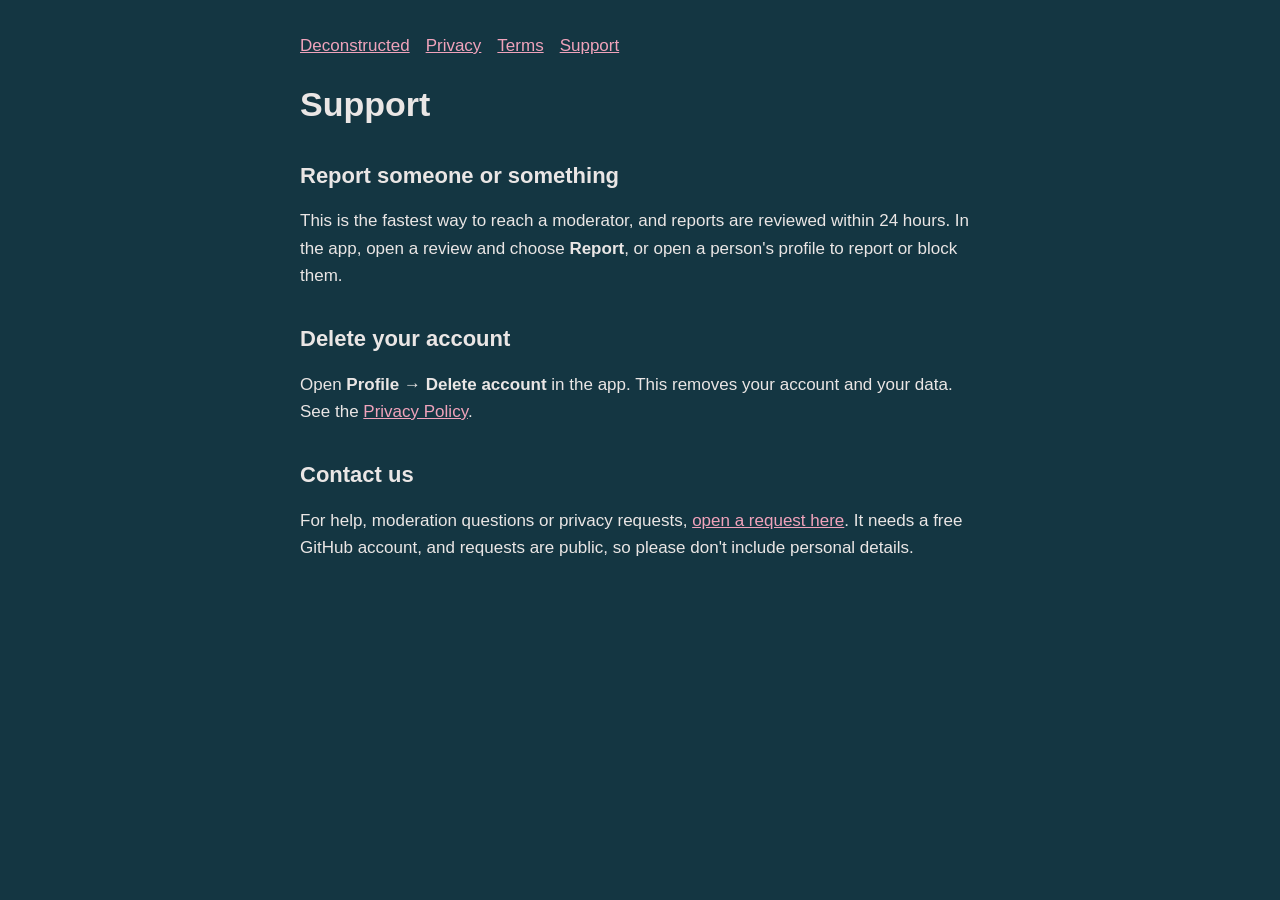
==== docs/support.html @ a1f11cc2 "Add the public privacy, terms and support pages Served from docs/ by GitHub Pages (#11). Adds the Ap" ====
<!doctype html>
<html lang="en">
<head>
<meta charset="utf-8">
<meta name="viewport" content="width=device-width, initial-scale=1">
<title>Support · Deconstructed</title>
<link rel="stylesheet" href="site.css">
</head>
<body>
<main>
<nav><a href="index.html">Deconstructed</a><a href="privacy.html">Privacy</a><a href="terms.html">Terms</a><a href="support.html">Support</a></nav>
<h1>Support</h1>

<h2>Report someone or something</h2>
<p>This is the fastest way to reach a moderator, and reports are reviewed within 24 hours. In the app, open a review and choose <strong>Report</strong>, or open a person's profile to report or block them.</p>

<h2>Delete your account</h2>
<p>Open <strong>Profile → Delete account</strong> in the app. This removes your account and your data. See the <a href="privacy.html">Privacy Policy</a>.</p>

<h2>Contact us</h2>
<p>For help, moderation questions or privacy requests, <a href="https://github.com/nihal2001/Deconstructed/issues/new">open a request here</a>. It needs a free GitHub account, and requests are public, so please don't include personal details.</p>
</main>
</body>
</html>
---- docs/site.css ----
:root {
  --jet: #143642;
  --alabaster: #eae6e5;
  --rose: #d65780;
  --seagrass: #519e8a;
}
body {
  margin: 0;
  background: var(--jet);
  color: var(--alabaster);
  font: 17px/1.6 -apple-system, BlinkMacSystemFont, "Segoe UI", Roboto, Helvetica, Arial, sans-serif;
}
main { max-width: 680px; margin: 0 auto; padding: 32px 16px 64px; }
h1, h2 { font-family: Optima, Candara, "Segoe UI", sans-serif; line-height: 1.25; }
h1 { font-size: 34px; margin-bottom: 4px; }
h2 { font-size: 22px; margin-top: 36px; }
a { color: #f0a3bb; }
nav { display: flex; flex-wrap: wrap; gap: 16px; margin-bottom: 24px; }
.updated { opacity: 0.75; margin-top: 0; }
table { width: 100%; border-collapse: collapse; font-size: 15px; }
th, td { text-align: left; vertical-align: top; padding: 8px 8px 8px 0; border-bottom: 1px solid rgba(234, 230, 229, 0.25); }
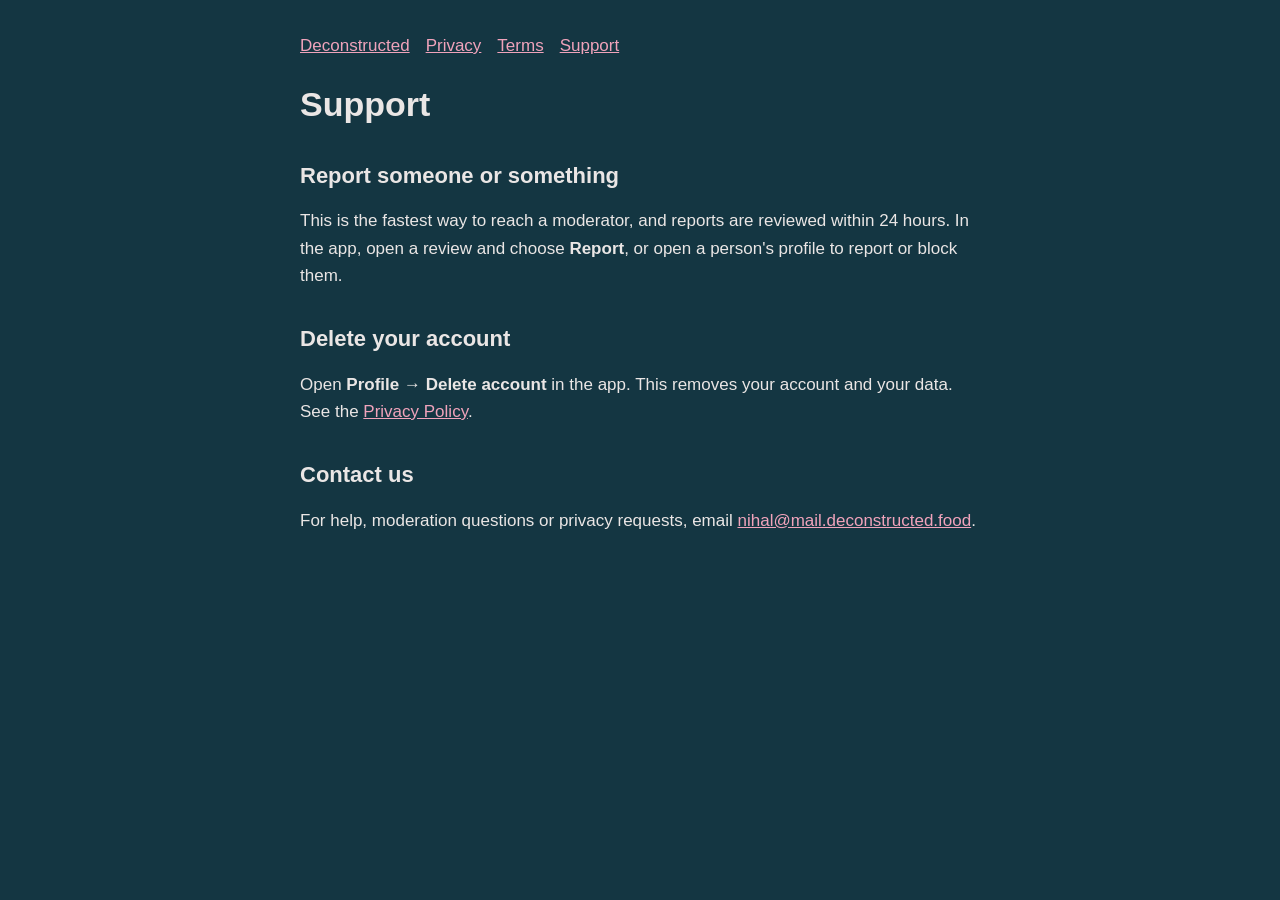
==== commit 908fb52d: "Publish the contact address Sets CONTACT_EMAIL, so the About screen links to it, and replaces the pu" ====
--- a/docs/support.html
+++ b/docs/support.html
@@ -18,7 +18,7 @@
 <p>Open <strong>Profile → Delete account</strong> in the app. This removes your account and your data. See the <a href="privacy.html">Privacy Policy</a>.</p>
 
 <h2>Contact us</h2>
-<p>For help, moderation questions or privacy requests, <a href="https://github.com/nihal2001/Deconstructed/issues/new">open a request here</a>. It needs a free GitHub account, and requests are public, so please don't include personal details.</p>
+<p>For help, moderation questions or privacy requests, email <a href="mailto:nihal@mail.deconstructed.food">nihal@mail.deconstructed.food</a>.</p>
 </main>
 </body>
 </html>
